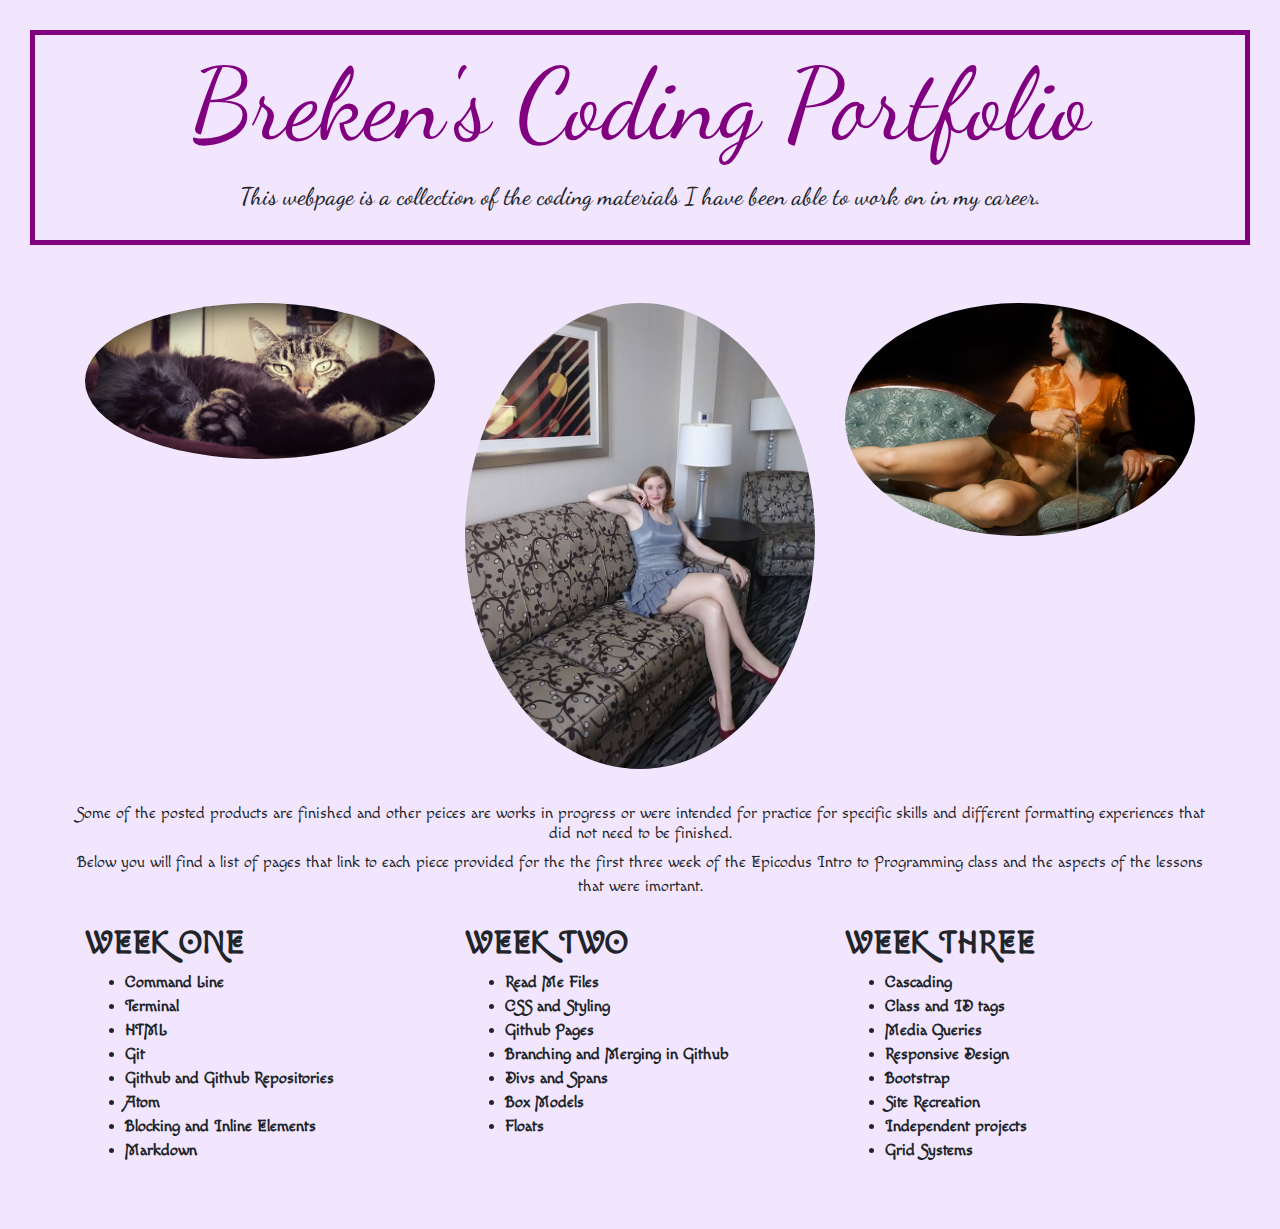
==== index.html @ 2c1f252d "Changed Portfolio.html to index.html" ====
<!DOCTYPE html>
<html lang="en" dir="ltr">
  <head>
    <link rel="stylesheet" href="https://stackpath.bootstrapcdn.com/bootstrap/4.3.1/css/bootstrap.min.css" integrity="sha384-ggOyR0iXCbMQv3Xipma34MD+dH/1fQ784/j6cY/iJTQUOhcWr7x9JvoRxT2MZw1T" crossorigin="anonymous">
    <script src="https://stackpath.bootstrapcdn.com/bootstrap/4.3.1/js/bootstrap.min.js" integrity="sha384-JjSmVgyd0p3pXB1rRibZUAYoIIy6OrQ6VrjIEaFf/nJGzIxFDsf4x0xIM+B07jRM" crossorigin="anonymous"></script>
    <link href="https://fonts.googleapis.com/css?family=Arvo|Dancing+Script" rel="stylesheet">
    <link href="https://fonts.googleapis.com/css?family=Arvo|Courgette|Dancing+Script|EB+Garamond|Macondo+Swash+Caps|Permanent+Marker" rel="stylesheet">
    <link rel="stylesheet" href="styles.css">
    <meta charset="utf-8">


    <title>Breken's Portfolio</title>
  </head>
    <body>
      <div class="intro">
        <h1 >Breken's Coding Portfolio</h1>

      <h4>This webpage is a collection of the coding materials I have been able to work on in my career.</h4>
      </div>
    </br>
    </br>
      <div class="container">
        <div class="row">
          <div class="col-md-4">
            <img src="Kitties.jpg" alt="A Photo of My Cats">
          </div>
          <div class="col-md-4">
            <img src="Portrait.jpg" alt="A photo of Me">
          </div>
          <div class="col-md-4">
            <img src="Ericat.jpg" alt="One of My Portraits">
          </div>
      </br>

      <h6>Some of the posted products are finished and other peices are works in progress or were intended for practice for specific skills and different formatting experiences that did not need to be finished.</h5>
      
        <p>Below you will find a list of pages that link to each piece provided for the the first three week of the Epicodus Intro to Programming class and the aspects of the lessons that were imortant.</p>
      </br>
      </br>
    <div class="container">
      <div class="row">
        <div class="col-md-4">
          <h2 class="strong">WEEK ONE</h2>
            <ul class="strong">
              <li>Command Line</li>
              <li>Terminal</li>
              <li>HTML</li>
              <li>Git</li>
              <li>Github and Github Repositories</li>
              <li>Atom</li>
              <li>Blocking and Inline Elements</li>
              <li>Markdown</li>
            </ul>
          </div>
        <div class="col-md-4">
          <h2 class="strong">WEEK TWO</h2>
            <ul class="strong">
              <li>Read Me Files</li>
              <li>CSS and Styling</li>
              <li>Github Pages</li>
              <li>Branching and Merging in Github</li>
              <li>Divs and Spans</li>
              <li>Box Models</li>
              <li>Floats</li>
            </ul>
          </div>
        <div class="col-md-4">
          <h2 class="strong">WEEK THREE</h2>
            <ul class="strong">
              <li>Cascading</li>
              <li>Class and ID tags</li>
              <li>Media Queries</li>
              <li>Responsive Design</li>
              <li>Bootstrap</li>
              <li>Site Recreation</li>
              <li>Independent projects</li>
              <li>Grid Systems</li>
            </ul>
          </div>
        </div>
      </div>



    </body>
</html>
---- styles.css ----
body {
  background-color: #f2e6ff;
  font-style: normal;
  font-family: 'Macondo Swash Caps', cursive;
  padding-left: 20px;
  padding-right: 20px;
  padding-top: 20px;
  padding-bottom: 50px;
}

h1 {
  font-size: 100px;
  font-weight: lighter;
  font-family: 'Dancing Script', cursive;
  text-align: center;
  color: purple;
}

h4  {
  padding: 10px;
  font-size: ;
  font-weight: ;
  font-family: 'Dancing Script', cursive;
  text-align: center;
  color: ;
}

h6  {
  padding-top: 35px;
  font-size: ;
  font-weight: ;
  text-align: center;
  color: ;
}

p {
  text-align: center;
  padding-bottom: 10px;
}

.intro {
  border: 5px solid purple;
  padding: 10px;
  margin: 10px;
  background-color: #f2e6ff;
}

.strong {
  font-weight: bold;
}

img {
    border-radius: 50%;
    max-width: 100%;
    max-height: 100%;
    margin-left: auto;
    margin-right:auto;


  }
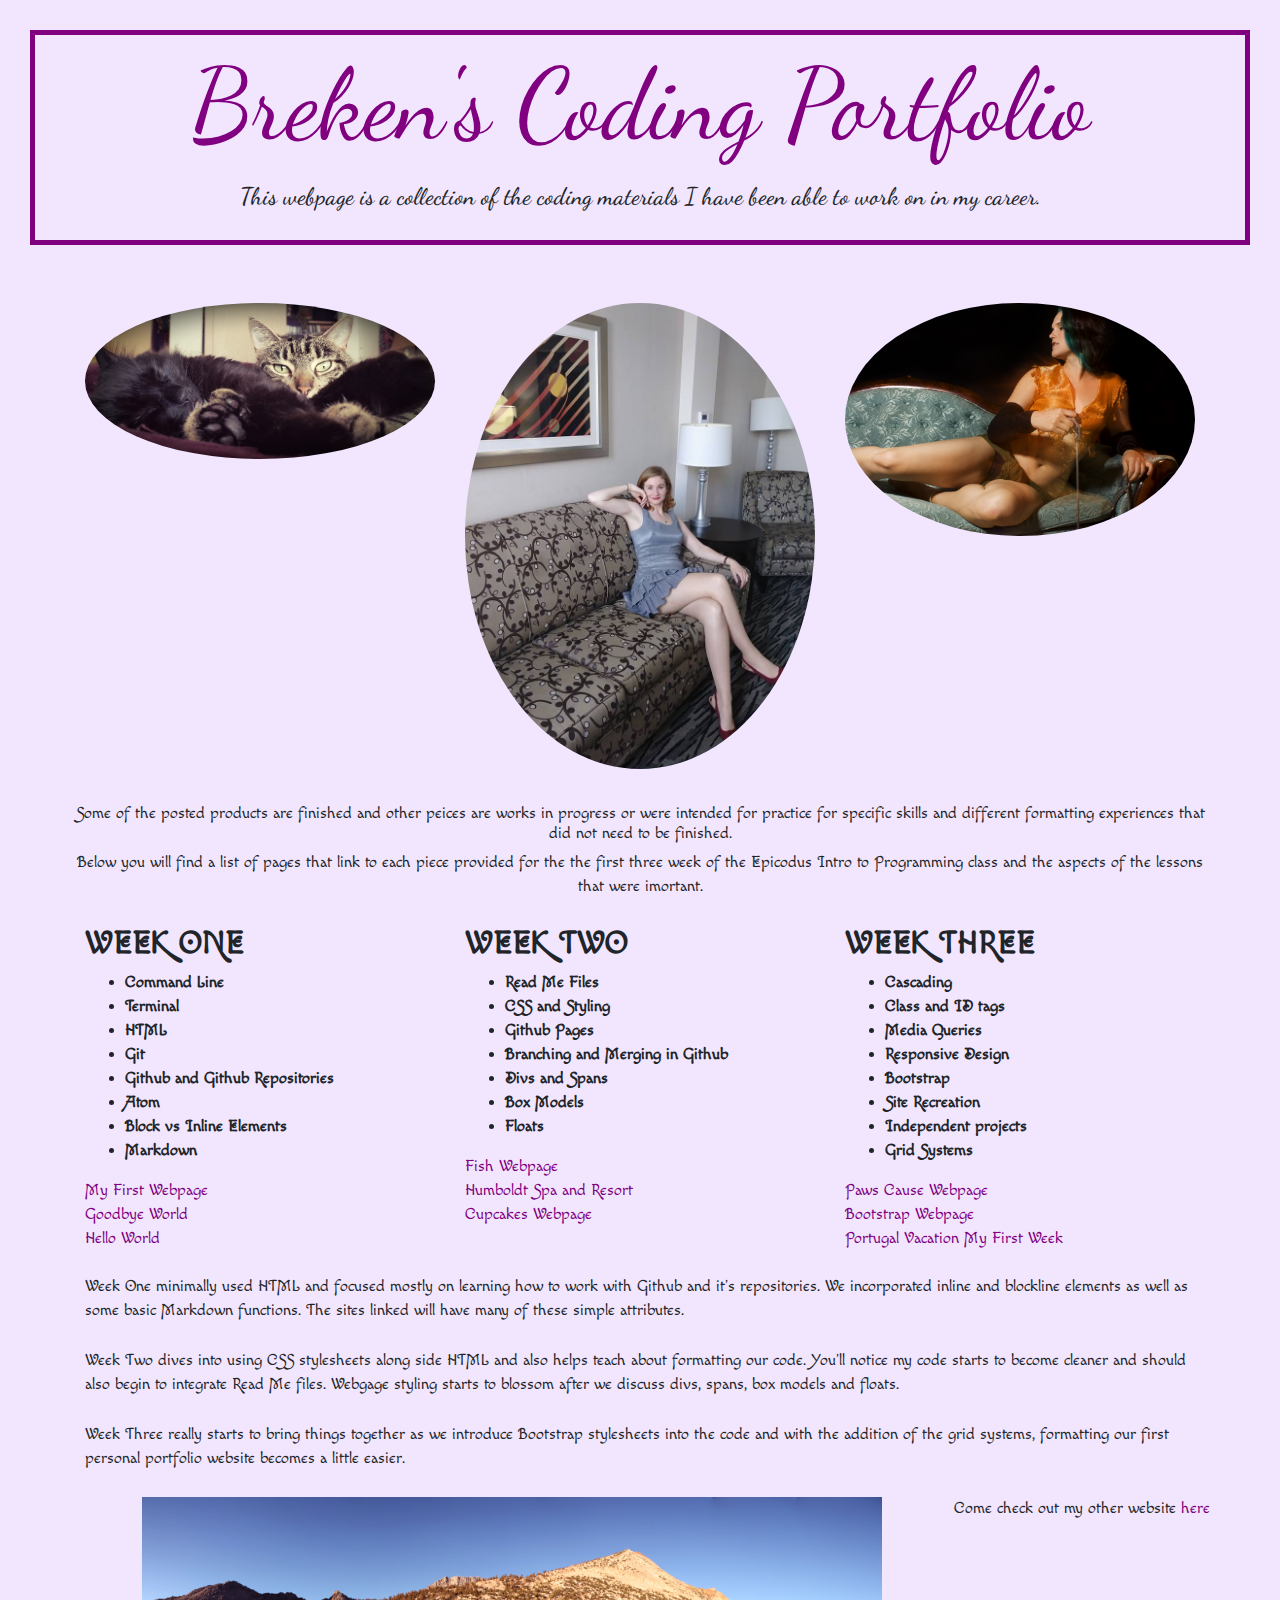
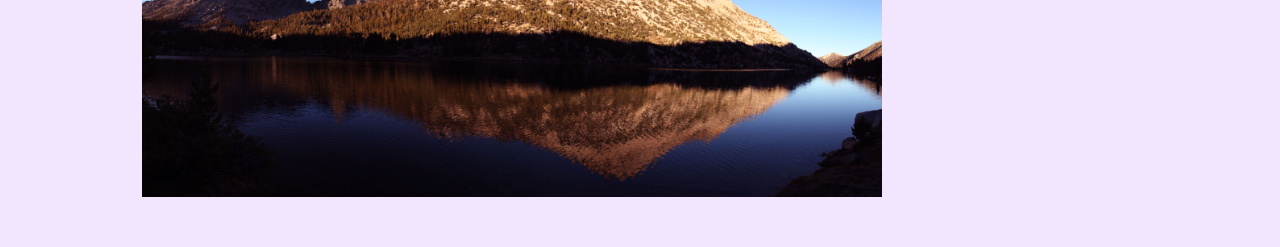
==== commit a4af296e: "Added more photos and the links to all of my other html" ====
--- a/index.html
+++ b/index.html
@@ -22,18 +22,18 @@
       <div class="container">
         <div class="row">
           <div class="col-md-4">
-            <img src="Kitties.jpg" alt="A Photo of My Cats">
+            <img class="top" src="Kitties.jpg" alt="A Photo of My Cats">
           </div>
           <div class="col-md-4">
-            <img src="Portrait.jpg" alt="A photo of Me">
+            <img class="top" src="Portrait.jpg" alt="A photo of Me">
           </div>
           <div class="col-md-4">
-            <img src="Ericat.jpg" alt="One of My Portraits">
+            <img class="top" src="Ericat.jpg" alt="One of My Portraits">
           </div>
       </br>
 
       <h6>Some of the posted products are finished and other peices are works in progress or were intended for practice for specific skills and different formatting experiences that did not need to be finished.</h5>
-      
+
         <p>Below you will find a list of pages that link to each piece provided for the the first three week of the Epicodus Intro to Programming class and the aspects of the lessons that were imortant.</p>
       </br>
       </br>
@@ -48,9 +48,12 @@
               <li>Git</li>
               <li>Github and Github Repositories</li>
               <li>Atom</li>
-              <li>Blocking and Inline Elements</li>
+              <li>Block vs Inline Elements</li>
               <li>Markdown</li>
             </ul>
+            <a class="link" href="https://github.com/bkmyd89/My-First-Webpage/blob/master/index.html">My First Webpage</a></br>
+            <a class="link" href="https://github.com/bkmyd89/goodbye/blob/master/goodbye.html">Goodbye World</a></br>
+            <a class="link" href="https://github.com/bkmyd89/hello-world/blob/master/hello-world.html">Hello World</a>
           </div>
         <div class="col-md-4">
           <h2 class="strong">WEEK TWO</h2>
@@ -63,6 +66,9 @@
               <li>Box Models</li>
               <li>Floats</li>
             </ul>
+            <a class="link" href="https://github.com/bkmyd89/Fish/blob/master/fish.html">Fish Webpage</a></br>
+            <a class="link" href="https://github.com/bkmyd89/Resort-Website/blob/master/Resort-Webpage.html">Humboldt Spa and Resort</a></br>
+            <a class="link" href="https://github.com/bkmyd89/My-First-Webpage/blob/master/cupcakes.html">Cupcakes Webpage</a>
           </div>
         <div class="col-md-4">
           <h2 class="strong">WEEK THREE</h2>
@@ -76,11 +82,22 @@
               <li>Independent projects</li>
               <li>Grid Systems</li>
             </ul>
+            <a class="link" href="https://github.com/bkmyd89/Animals/blob/master/animals-media-query-site.html">Paws Cause Webpage</a></br>
+            <a class="link" href="https://github.com/bkmyd89/week-in-review/blob/master/index/index.html">Bootstrap Webpage</a></br>
+            <a class="link" href="https://github.com/bkmyd89/week-in-review/blob/master/vacation-site/vacation.html">Portugal Vacation</a>
+            <a class="link" href="https://github.com/bkmyd89/Animals/blob/master/animals-media-query-site.html">My First Week</a>
           </div>
-        </div>
+        </div></br>
+          <p1>Week One minimally used HTML and focused mostly on learning how to work with Github and it's repositories. We incorporated inline and blockline elements as well as some basic Markdown functions. The sites linked will have many of these simple attributes.</p>
+          <p1>Week Two dives into using CSS stylesheets along side HTML and also helps teach about formatting our code. You'll notice my code starts to become cleaner and should also begin to integrate Read Me files. Webgage styling starts to blossom after we discuss divs, spans, box models and floats.</p>
+          <p1>Week Three really starts to bring things together as we introduce Bootstrap stylesheets into the code and with the addition of the grid systems, formatting our first personal portfolio website becomes a little easier.</p>
+
+
+
       </div>
 
 
-
+      <img class="Reg" src="CharlotteLake.jpg" alt="Image of Charlotte Lake"></br>
+      <p>Come check out my other website <a href="https://bkmyd89.wixsite.com/shed-the-unnecessary">here</a></p>
     </body>
 </html>
--- a/styles.css
+++ b/styles.css
@@ -49,12 +49,21 @@
   font-weight: bold;
 }
 
-img {
+.top {
     border-radius: 50%;
     max-width: 100%;
     max-height: 100%;
     margin-left: auto;
     margin-right:auto;
+  }
 
+  .Reg {
+    max-height: 300px;
+    margin-left: auto;
+    margin-right: auto;
+  }
 
-  }
+a {
+  text-align: center;
+  color: purple;
+}
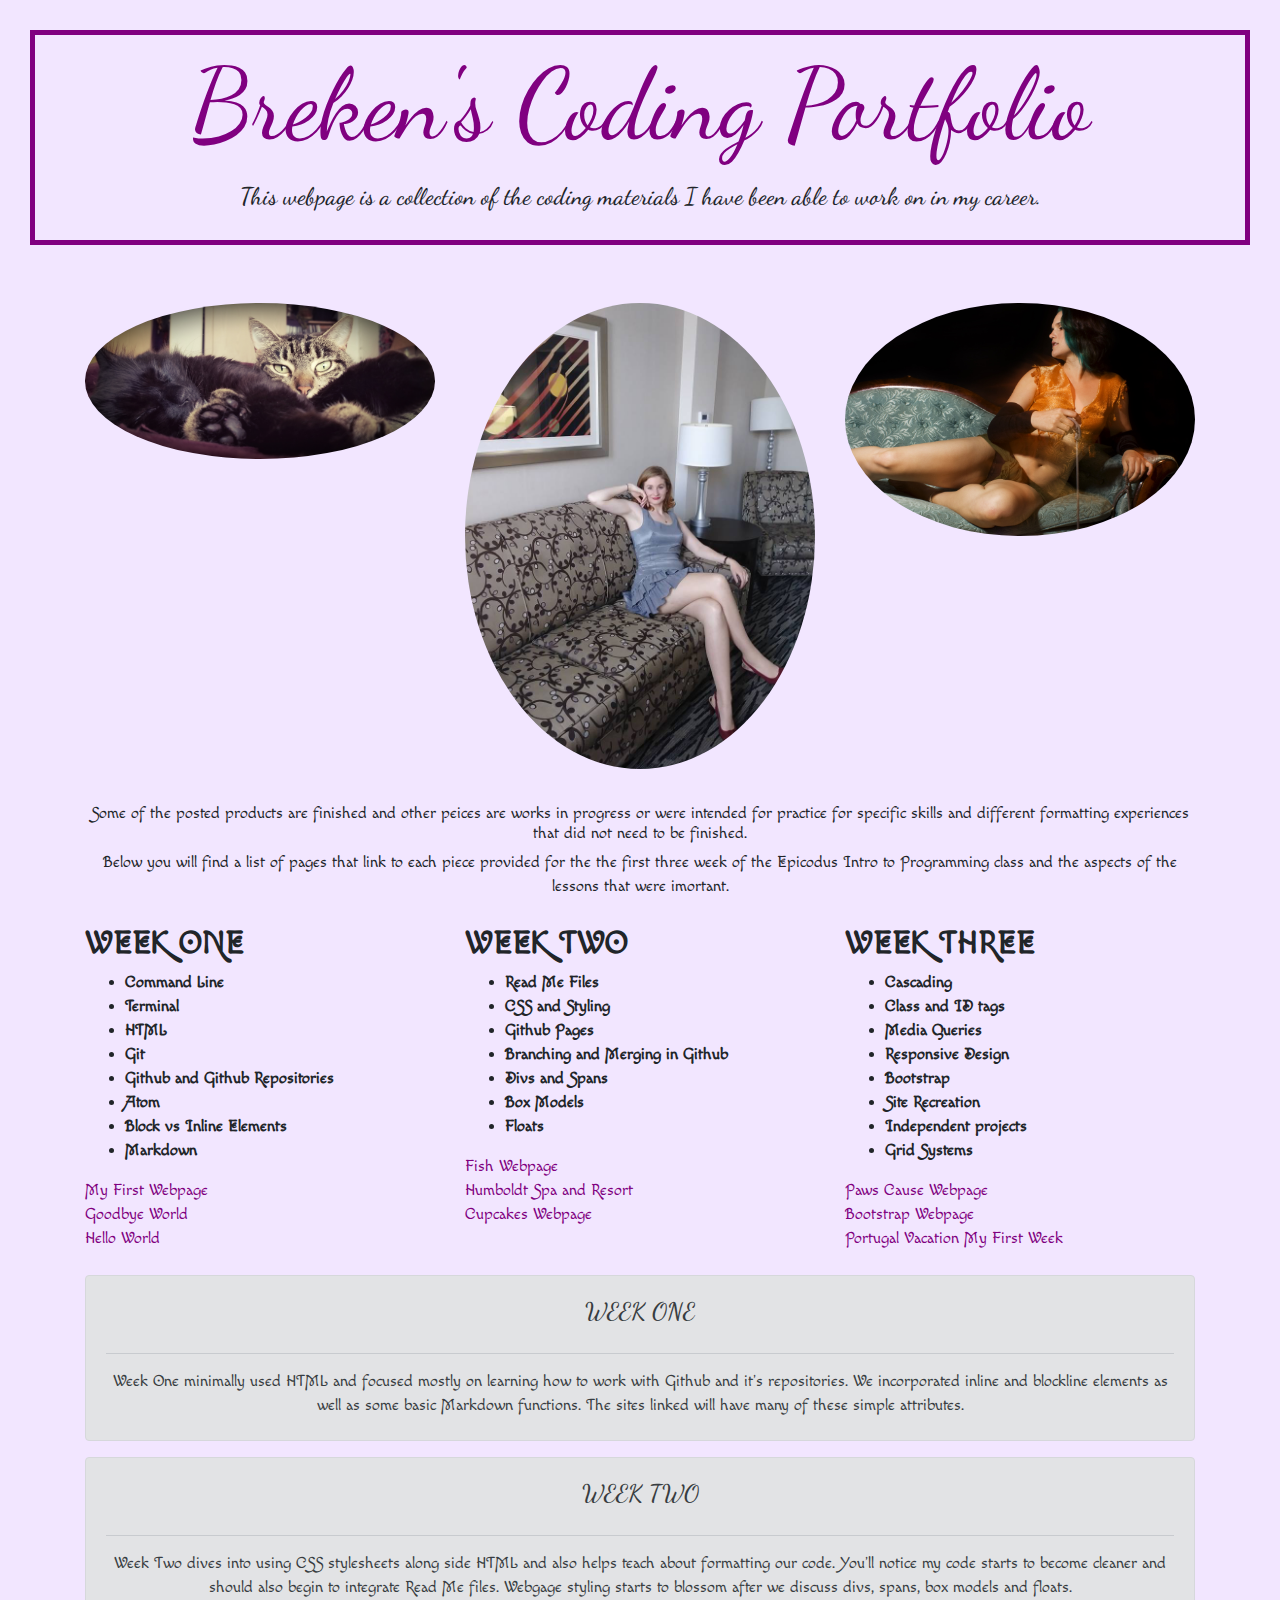
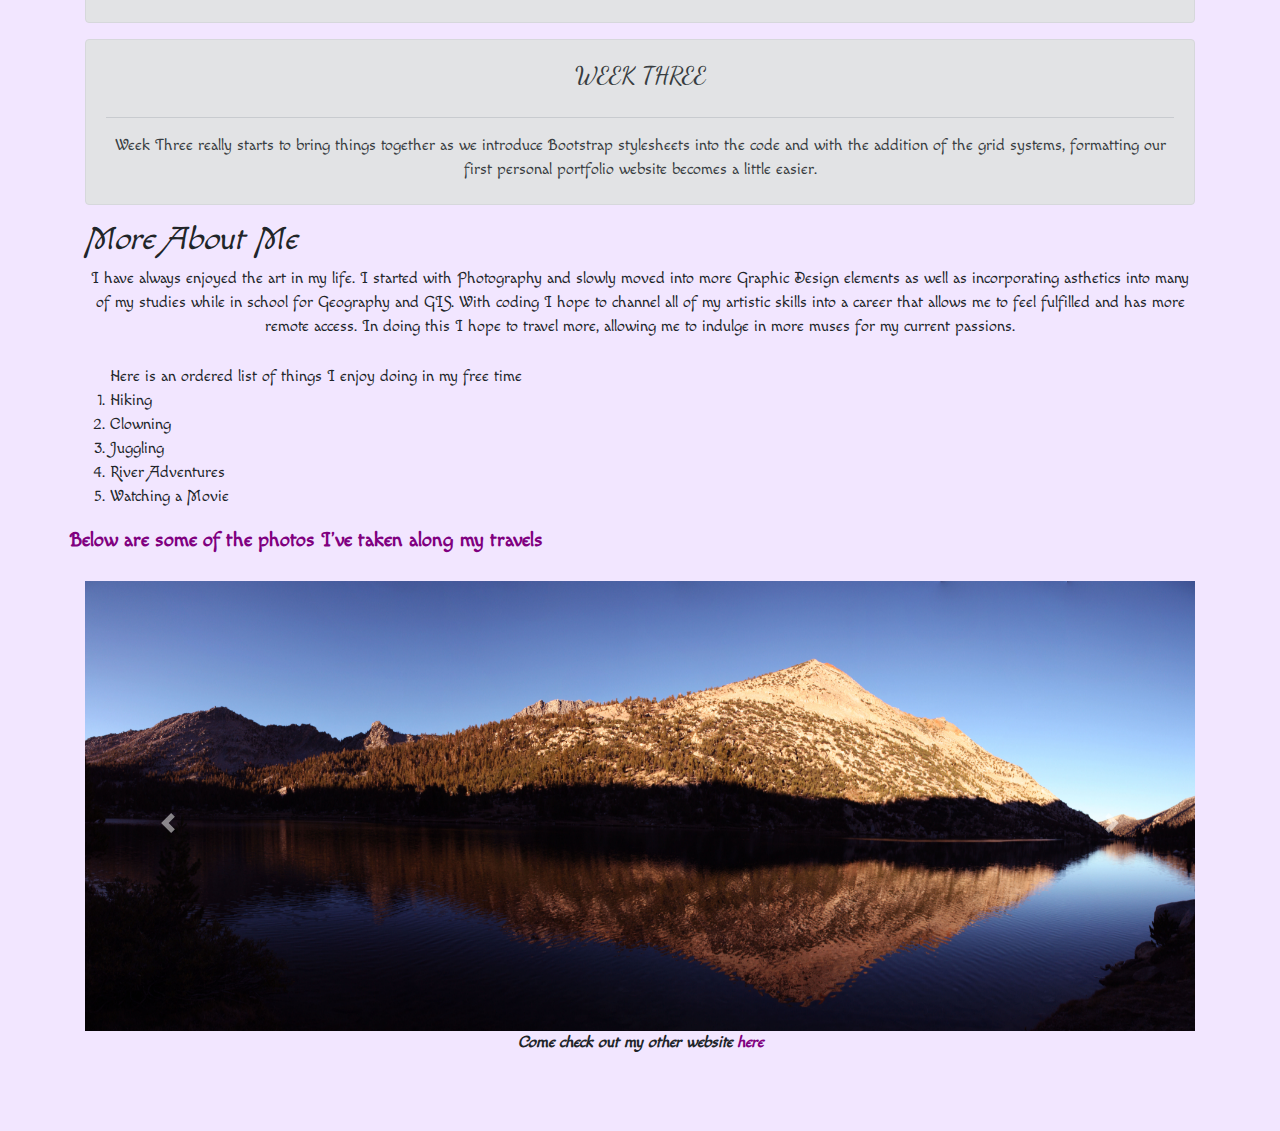
==== commit a3b52a1a: "Added a carousel that isn't working with a few images in it. Filled in the About Me section and clea" ====
--- a/index.html
+++ b/index.html
@@ -22,19 +22,21 @@
       <div class="container">
         <div class="row">
           <div class="col-md-4">
-            <img class="top" src="Kitties.jpg" alt="A Photo of My Cats">
+            <img class="top" src="Images/Kitties.jpg" alt="A Photo of My Cats">
           </div>
           <div class="col-md-4">
-            <img class="top" src="Portrait.jpg" alt="A photo of Me">
+            <img class="top" src="Images/Portrait.jpg" alt="A photo of Me">
           </div>
           <div class="col-md-4">
-            <img class="top" src="Ericat.jpg" alt="One of My Portraits">
+            <img class="top" src="Images/Ericat.jpg" alt="One of My Portraits">
           </div>
+      </br><p></p>
       </br>
-
-      <h6>Some of the posted products are finished and other peices are works in progress or were intended for practice for specific skills and different formatting experiences that did not need to be finished.</h5>
+      <div class="container-fluid">
+        <h6>Some of the posted products are finished and other peices are works in progress or were intended for practice for specific skills and different formatting experiences that did not need to be finished.</h5>
 
         <p>Below you will find a list of pages that link to each piece provided for the the first three week of the Epicodus Intro to Programming class and the aspects of the lessons that were imortant.</p>
+      </div>
       </br>
       </br>
     <div class="container">
@@ -82,22 +84,84 @@
               <li>Independent projects</li>
               <li>Grid Systems</li>
             </ul>
+
             <a class="link" href="https://github.com/bkmyd89/Animals/blob/master/animals-media-query-site.html">Paws Cause Webpage</a></br>
             <a class="link" href="https://github.com/bkmyd89/week-in-review/blob/master/index/index.html">Bootstrap Webpage</a></br>
             <a class="link" href="https://github.com/bkmyd89/week-in-review/blob/master/vacation-site/vacation.html">Portugal Vacation</a>
             <a class="link" href="https://github.com/bkmyd89/Animals/blob/master/animals-media-query-site.html">My First Week</a>
           </div>
         </div></br>
-          <p1>Week One minimally used HTML and focused mostly on learning how to work with Github and it's repositories. We incorporated inline and blockline elements as well as some basic Markdown functions. The sites linked will have many of these simple attributes.</p>
-          <p1>Week Two dives into using CSS stylesheets along side HTML and also helps teach about formatting our code. You'll notice my code starts to become cleaner and should also begin to integrate Read Me files. Webgage styling starts to blossom after we discuss divs, spans, box models and floats.</p>
-          <p1>Week Three really starts to bring things together as we introduce Bootstrap stylesheets into the code and with the addition of the grid systems, formatting our first personal portfolio website becomes a little easier.</p>
+
+          <div class="alert alert-secondary" role="alert">
+            <h4 class="alert-heading">WEEK ONE</h4>
+              <hr>
+              <p class="mb-0">Week One minimally used HTML and focused mostly on learning how to work with Github and it's repositories. We incorporated inline and blockline elements as well as some basic Markdown functions. The sites linked will have many of these simple attributes.</p>
+          </div>
+          <div class="alert alert-secondary" role="alert">
+            <h4 class="alert-heading">WEEK TWO</h4>
+              <hr>
+              <p class="mb-0">Week Two dives into using CSS stylesheets along side HTML and also helps teach about formatting our code. You'll notice my code starts to become cleaner and should also begin to integrate Read Me files. Webgage styling starts to blossom after we discuss divs, spans, box models and floats.</p>
+          </div>
+          <div class="alert alert-secondary" role="alert">
+            <h4 class="alert-heading">WEEK THREE</h4>
+              <hr>
+              <p class="mb-0">Week Three really starts to bring things together as we introduce Bootstrap stylesheets into the code and with the addition of the grid systems, formatting our first personal portfolio website becomes a little easier.</p>
+          </div>
+    </div>
+            <!-- Here is an exapmle of using a float:
+           <div class="float">
+              <img src="Not a Tulip.jpg" alt="Image of a flower">
+                </div> -->
+
+          <!-- Here is an example of using the span tag:
+            <p>If you make this active, then you will notice the <span class="span">CHANGE HERE</span></p> -->
+
+    <div class="container">
+      <h2><em>More About Me</em></h2>
+          <p>I have always enjoyed the art in my life. I started with Photography and slowly moved into more Graphic Design elements as well as incorporating asthetics into many of my studies while in school for Geography and GIS. With coding I hope to channel all of my artistic skills into a career that allows me to feel fulfilled and has more remote access. In doing this I hope to travel more, allowing me to indulge in more muses for my current passions.</p>
+    </div>
+    <div class="List">
+            <ol>Here is an ordered list of things I enjoy doing in my free time
+              <li>Hiking</li>
+              <li>Clowning</li>
+              <li>Juggling</li>
+              <li>River Adventures</li>
+              <li>Watching a Movie</li>
+            </ol>
+        <div class="container2">
+            <p>Below are some of the photos I've taken along my travels</p>
+        </div>
+
+    </div>
+            <div class="container">
+              <div id="carouselExampleControls" class="carousel slide" data-ride="carousel">
+                <div class="carousel-inner">
+                  <div class="carousel-item active">
+                    <img src="Images/CharlotteLake.jpg" class="d-block w-100" alt="Charlotte Lake">
+                  </div>
+                  <div class="carousel-item">
+                    <img src="Images/Mt Hood.jpg" class="d-block w-100" alt="Mt Hood in the snow">
+                  </div>
+                  <div class="carousel-item">
+                    <img src="Images/Trinity Alps 2.jpg" class="d-block w-100" alt="The Trinity Alps">
+                  </div>
+                </div>
+                <a class="carousel-control-prev" href="#carouselExampleControls" role="button" data-slide="prev">
+                  <span class="carousel-control-prev-icon" aria-hidden="true"></span>
+                  <span class="sr-only">Previous</span>
+                </a>
+                <a class="carousel-control-next" href="#carouselExampleControls" role="button" data-slide="next">
+                  <span class="carousel-control-next-icon" aria-hidden="true"></span>
+                  <span class="sr-only">Next</span>
+                </a>
+                <div class="container">
+                      <p><strong><em>Come check out my other website <a href="https://bkmyd89.wixsite.com/shed-the-unnecessary">here</a></strong></em></p>
+                </div>
+
+            </div>
+          </div>
+        </div>
 
 
-
-      </div>
-
-
-      <img class="Reg" src="CharlotteLake.jpg" alt="Image of Charlotte Lake"></br>
-      <p>Come check out my other website <a href="https://bkmyd89.wixsite.com/shed-the-unnecessary">here</a></p>
     </body>
 </html>
--- a/styles.css
+++ b/styles.css
@@ -58,7 +58,8 @@
   }
 
   .Reg {
-    max-height: 300px;
+    max-height: 100%;
+    max-width: 100%;
     margin-left: auto;
     margin-right: auto;
   }
@@ -67,3 +68,26 @@
   text-align: center;
   color: purple;
 }
+
+.float {
+  float: right;
+  max-width: 5px;
+  max-height: 5px;
+}
+
+.span {
+  font-size: 15px;
+  font-style: italic;
+  font-weight: bold;
+  color: red;
+}
+
+.list {
+  text-align: left;
+}
+.container2 {
+  font-weight: bold;
+  font-size: 20px;
+  text-align: center;
+  color: purple;
+}
